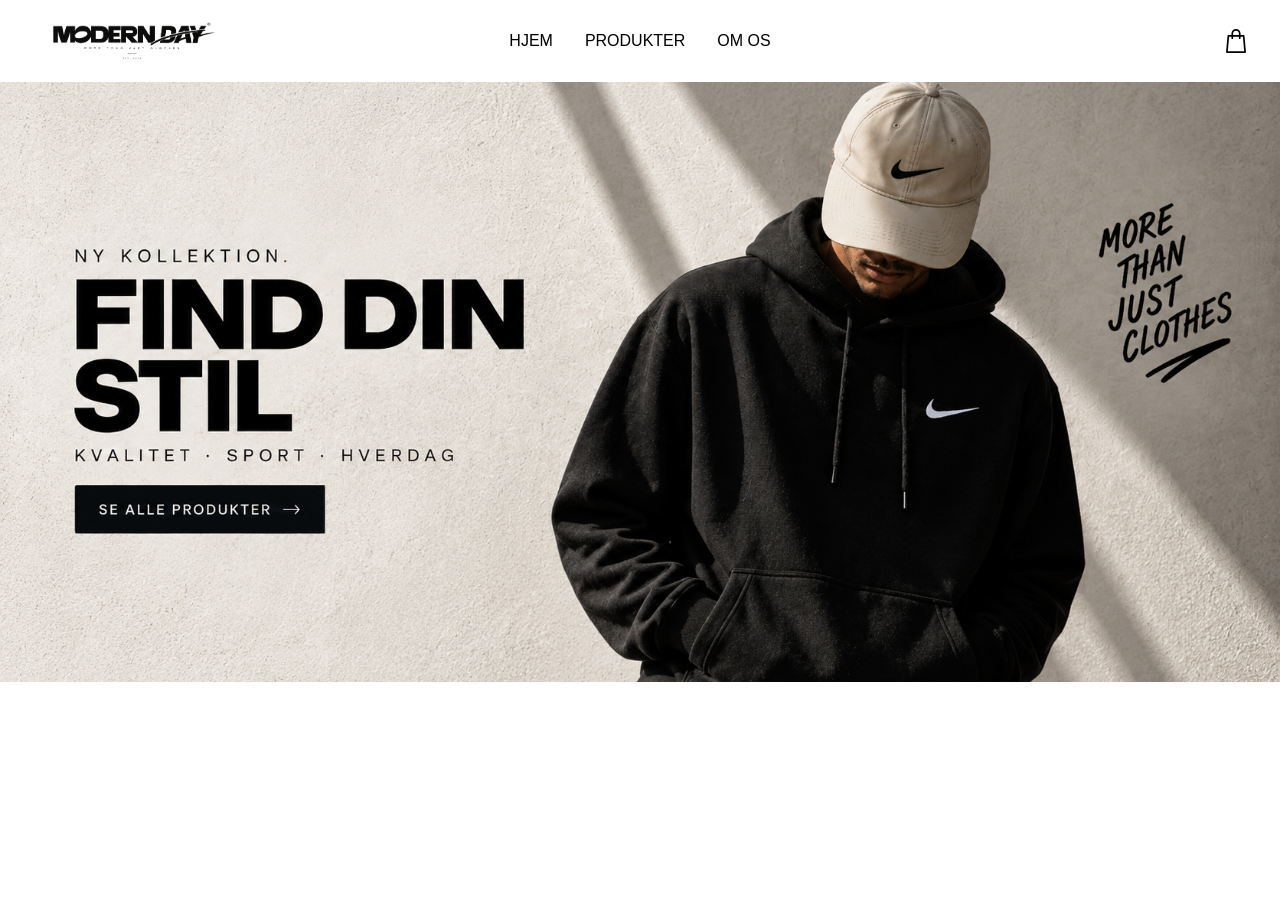
==== productdetails.html @ 1ee95879 "productdetails" ====
<!doctype html>
<html lang="en">
  <head>
    <meta charset="UTF-8" />
    <meta name="viewport" content="width=device-width, initial-scale=1.0" />
    <link rel="stylesheet" href="style.css" />
    <title>Objekter</title>
  </head>

  <body>
    <header class="header">
      <a href="index.html"><img class="logo" src="imgs/logo.png" alt="" /></a>

      <div class="header-icons">
        <a href="#" class="cart-icon">
          <img src="icons/shopping-bag.svg" />
        </a>

        <button class="burger" aria-label="Open menu" aria-expanded="false">
          <span></span>
          <span></span>
          <span></span>
        </button>
      </div>

      <nav class="menu">
        <a href="index.html">HJEM</a>
        <a href="#">PRODUKTER</a>
        <a href="#">OM OS</a>
      </nav>
    </header>

    <section class="hero-banner">
      <a href="#"><img src="imgs/hero-banner.png" alt="" /></a>
    </section>

    <section class="produktliste"></section>
    <script src="productlist.js"></script>
  </body>
</html>
---- style.css ----
body {
  font-family: Arial, Helvetica, sans-serif;
  margin: 0px;
}

.hero-banner {
  margin-bottom: 100px;
  padding: 0px;
}

.hero-banner img {
  width: 100%;
  max-height: 600px;
  object-fit: cover;
}

.produktliste {
  display: grid;
  grid-template-columns: repeat(4, minmax(250px, 1fr));
  gap: 1rem;
}

.produktliste img {
  max-width: 100%;
  aspect-ratio: 1 / 1;
  object-fit: cover;
  object-position: center;
  border-radius: 10px 10px 0px 0px;
  filter: brightness(0.93);
}

.produktliste,
p,
h1,
h2,
h3 {
  padding: 0px 10px;
  margin: 3px 0px;
}

info {
  padding-top: 10px;
}

article {
  display: grid;
  grid-template-rows: subgrid;
  gap: 0px;
  grid-row: span 4;
  background-color: rgb(255, 255, 255);
  border-radius: 10px;
}

.header {
  display: flex;
  justify-content: space-between;
  align-items: center;
  padding: 1rem 2rem;
  position: relative;
}

.logo {
  max-width: 200px;
  height: 50px;
  margin: 0px;
  padding: 0px;
  display: block;
  object-fit: contain;
}

.menu {
  display: flex;
  gap: 2rem;
  position: absolute;
  left: 50%;
  transform: translateX(-50%);
}

.card {
  border: 1px solid transparent;
  transition: all 0.1s ease-in-out;
}

.card:hover {
  cursor: pointer;
  border: 2px solid rgb(224, 224, 224);
}

.card h2 {
  font-size: 0.9rem;
}

.card h3 {
  font-size: 1rem;
  font-weight: 500;
}

.card p {
  font-size: 0.9rem;
  font-weight: 600;
  color: rgb(207, 1, 1);
}

.menu a {
  display: flex;
  gap: 2rem;
  text-decoration: none;
  color: inherit;
}

.burger {
  display: none;
  background: none;
  border: none;
  cursor: pointer;
}

.burger span {
  display: block;
  width: 28px;
  height: 2px;
  background-color: black;
  margin: 6px 0px;
}

.cart-icon {
  display: flex;
  align-items: center;
  justify-content: center;
}

.cart-icon img {
  width: 24px;
  height: 24px;
}

.header-icons {
  display: flex;
  align-items: center;
  gap: 1rem;
}

@media (max-width: 768px) {
  .produktliste {
    grid-template-columns: 1fr 1fr;
    gap: 10px;
    padding: 0px;
  }

  article h2,
  article h3,
  article p {
  }

  article h3 {
    line-height: 1.1;
  }
  article {
    grid-template-rows: auto;
    grid-row: auto;
  }

  .header {
    padding: 1rem;
    position: relative;
  }

  .burger {
    display: block;
  }

  .menu {
    display: flex;
    opacity: 0;
    transform: translateY(-10px);
    transition:
      max-height 0.4s ease,
      opacity 0.3s ease,
      transform 0.3s ease;
    position: absolute;
    top: 100%;
    left: 0;
    width: 100%;
    background: white;
    flex-direction: column;
    gap: 0;
    border-bottom: 1px solid black;
    z-index: 100;
  }

  .menu a {
    padding: 1rem;
    border-top: 1px solid #ddd;
  }

  .menu.open {
    max-height: 400px;
    opacity: 1;
    transform: translateY(0);
  }
}
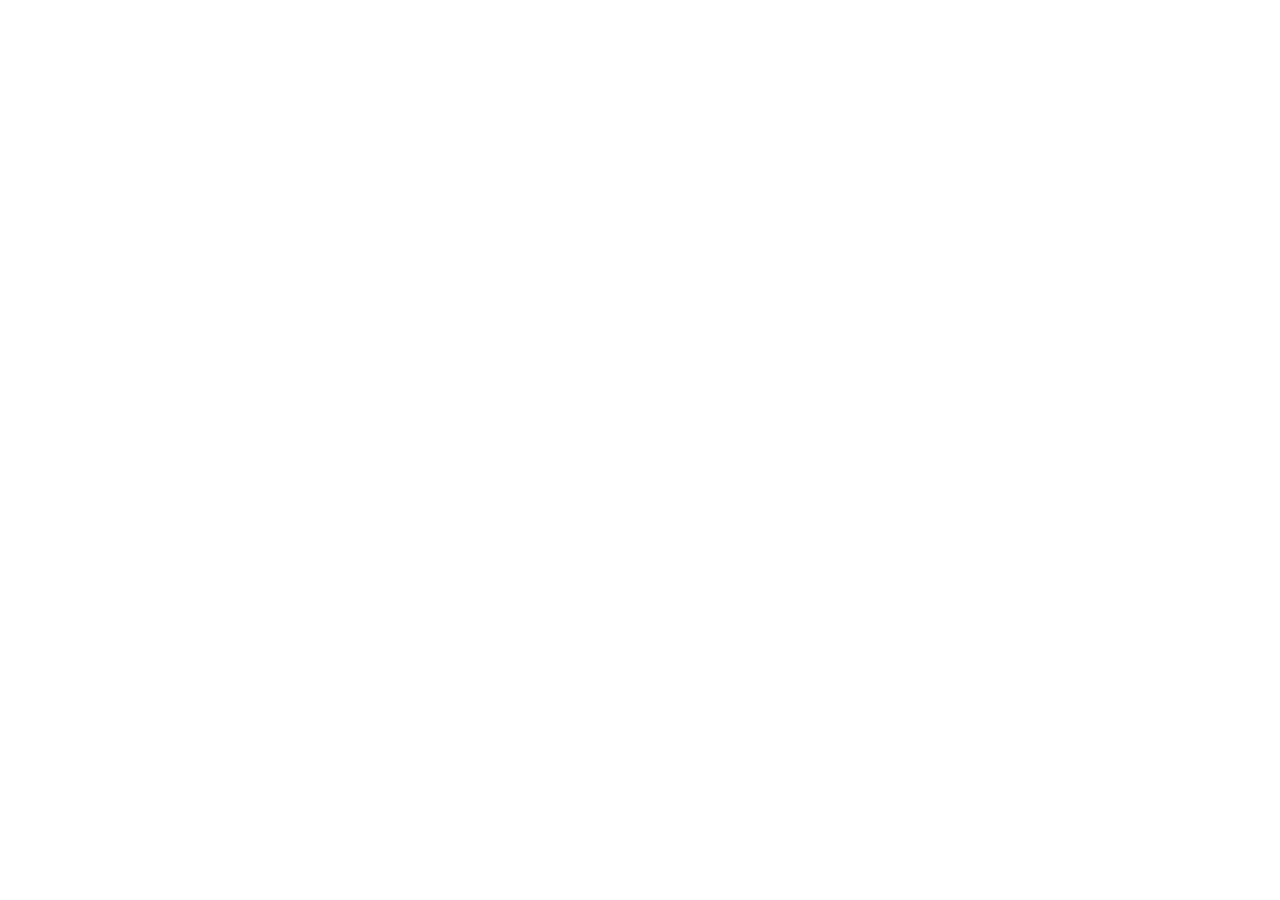
==== commit b884eaa7: "front page" ====
--- a/productdetails.html
+++ b/productdetails.html
@@ -4,37 +4,12 @@
     <meta charset="UTF-8" />
     <meta name="viewport" content="width=device-width, initial-scale=1.0" />
     <link rel="stylesheet" href="style.css" />
-    <title>Objekter</title>
+    <title>Product details</title>
   </head>
 
   <body>
-    <header class="header">
-      <a href="index.html"><img class="logo" src="imgs/logo.png" alt="" /></a>
+    <main class="product-details"></main>
 
-      <div class="header-icons">
-        <a href="#" class="cart-icon">
-          <img src="icons/shopping-bag.svg" />
-        </a>
-
-        <button class="burger" aria-label="Open menu" aria-expanded="false">
-          <span></span>
-          <span></span>
-          <span></span>
-        </button>
-      </div>
-
-      <nav class="menu">
-        <a href="index.html">HJEM</a>
-        <a href="#">PRODUKTER</a>
-        <a href="#">OM OS</a>
-      </nav>
-    </header>
-
-    <section class="hero-banner">
-      <a href="#"><img src="imgs/hero-banner.png" alt="" /></a>
-    </section>
-
-    <section class="produktliste"></section>
-    <script src="productlist.js"></script>
+    <script src="productdetails.js"></script>
   </body>
-</html>
+</html>
--- a/style.css
+++ b/style.css
@@ -40,6 +40,11 @@
 
 info {
   padding-top: 10px;
+}
+
+.product-link {
+  text-decoration: none;
+  color: inherit;
 }
 
 article {
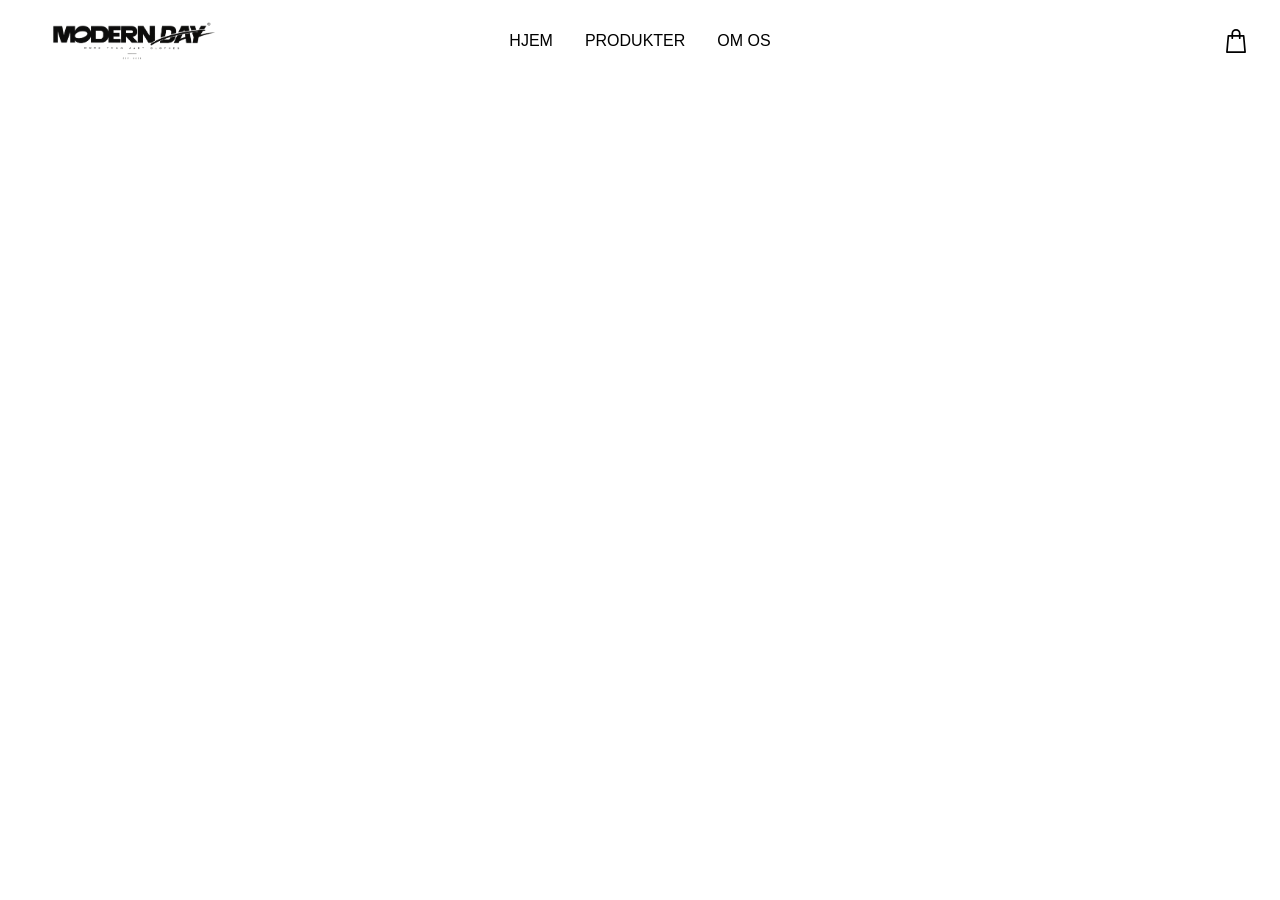
==== commit dabe708b: "header" ====
--- a/productdetails.html
+++ b/productdetails.html
@@ -4,10 +4,32 @@
     <meta charset="UTF-8" />
     <meta name="viewport" content="width=device-width, initial-scale=1.0" />
     <link rel="stylesheet" href="style.css" />
+    <link rel="stylesheet" href="header.css">
     <title>Product details</title>
   </head>
 
   <body>
+    <header class="header">
+      <a href="index.html"><img class="logo" src="imgs/logo.png" alt="" /></a>
+
+      <div class="header-icons">
+        <a href="#" class="cart-icon">
+          <img src="icons/shopping-bag.svg" />
+        </a>
+
+        <button class="burger" aria-label="Open menu" aria-expanded="false">
+          <span></span>
+          <span></span>
+          <span></span>
+        </button>
+      </div>
+
+      <nav class="menu">
+        <a href="index.html">HJEM</a>
+        <a href="#">PRODUKTER</a>
+        <a href="#">OM OS</a>
+      </nav>
+    </header>
     <main class="product-details"></main>
 
     <script src="productdetails.js"></script>
--- a/style.css
+++ b/style.css
@@ -56,30 +56,7 @@
   border-radius: 10px;
 }
 
-.header {
-  display: flex;
-  justify-content: space-between;
-  align-items: center;
-  padding: 1rem 2rem;
-  position: relative;
-}
 
-.logo {
-  max-width: 200px;
-  height: 50px;
-  margin: 0px;
-  padding: 0px;
-  display: block;
-  object-fit: contain;
-}
-
-.menu {
-  display: flex;
-  gap: 2rem;
-  position: absolute;
-  left: 50%;
-  transform: translateX(-50%);
-}
 
 .card {
   border: 1px solid transparent;
@@ -106,44 +83,8 @@
   color: rgb(207, 1, 1);
 }
 
-.menu a {
-  display: flex;
-  gap: 2rem;
-  text-decoration: none;
-  color: inherit;
-}
 
-.burger {
-  display: none;
-  background: none;
-  border: none;
-  cursor: pointer;
-}
 
-.burger span {
-  display: block;
-  width: 28px;
-  height: 2px;
-  background-color: black;
-  margin: 6px 0px;
-}
-
-.cart-icon {
-  display: flex;
-  align-items: center;
-  justify-content: center;
-}
-
-.cart-icon img {
-  width: 24px;
-  height: 24px;
-}
-
-.header-icons {
-  display: flex;
-  align-items: center;
-  gap: 1rem;
-}
 
 @media (max-width: 768px) {
   .produktliste {
@@ -165,42 +106,5 @@
     grid-row: auto;
   }
 
-  .header {
-    padding: 1rem;
-    position: relative;
-  }
-
-  .burger {
-    display: block;
-  }
-
-  .menu {
-    display: flex;
-    opacity: 0;
-    transform: translateY(-10px);
-    transition:
-      max-height 0.4s ease,
-      opacity 0.3s ease,
-      transform 0.3s ease;
-    position: absolute;
-    top: 100%;
-    left: 0;
-    width: 100%;
-    background: white;
-    flex-direction: column;
-    gap: 0;
-    border-bottom: 1px solid black;
-    z-index: 100;
-  }
-
-  .menu a {
-    padding: 1rem;
-    border-top: 1px solid #ddd;
-  }
-
-  .menu.open {
-    max-height: 400px;
-    opacity: 1;
-    transform: translateY(0);
-  }
+  
 }
--- a/header.css
+++ b/header.css
@@ -0,0 +1,110 @@
+.header {
+  display: flex;
+  justify-content: space-between;
+  align-items: center;
+  padding: 1rem 2rem;
+  position: relative;
+}
+
+.logo {
+  max-width: 200px;
+  height: 50px;
+  margin: 0px;
+  padding: 0px;
+  display: block;
+  object-fit: contain;
+}
+
+.menu {
+  display: flex;
+  gap: 2rem;
+  position: absolute;
+  left: 50%;
+  transform: translateX(-50%);
+}
+
+.menu a {
+  display: flex;
+  gap: 2rem;
+  text-decoration: none;
+  color: inherit;
+}
+
+
+
+.burger {
+  display: none;
+  background: none;
+  border: none;
+  cursor: pointer;
+}
+
+.burger span {
+  display: block;
+  width: 28px;
+  height: 2px;
+  background-color: black;
+  margin: 6px 0px;
+}
+
+.cart-icon {
+  display: flex;
+  align-items: center;
+  justify-content: center;
+}
+
+.cart-icon img {
+  width: 24px;
+  height: 24px;
+}
+
+.header-icons {
+  display: flex;
+  align-items: center;
+  gap: 1rem;
+}
+
+
+
+
+
+@media (max-width: 768px) {
+.header {
+    padding: 1rem;
+    position: relative;
+  }
+
+  .burger {
+    display: block;
+  }
+
+  .menu {
+    display: flex;
+    opacity: 0;
+    transform: translateY(-10px);
+    transition:
+      max-height 0.4s ease,
+      opacity 0.3s ease,
+      transform 0.3s ease;
+    position: absolute;
+    top: 100%;
+    left: 0;
+    width: 100%;
+    background: white;
+    flex-direction: column;
+    gap: 0;
+    border-bottom: 1px solid black;
+    z-index: 100;
+  }
+
+  .menu a {
+    padding: 1rem;
+    border-top: 1px solid #ddd;
+  }
+
+  .menu.open {
+    max-height: 400px;
+    opacity: 1;
+    transform: translateY(0);
+  }
+}
